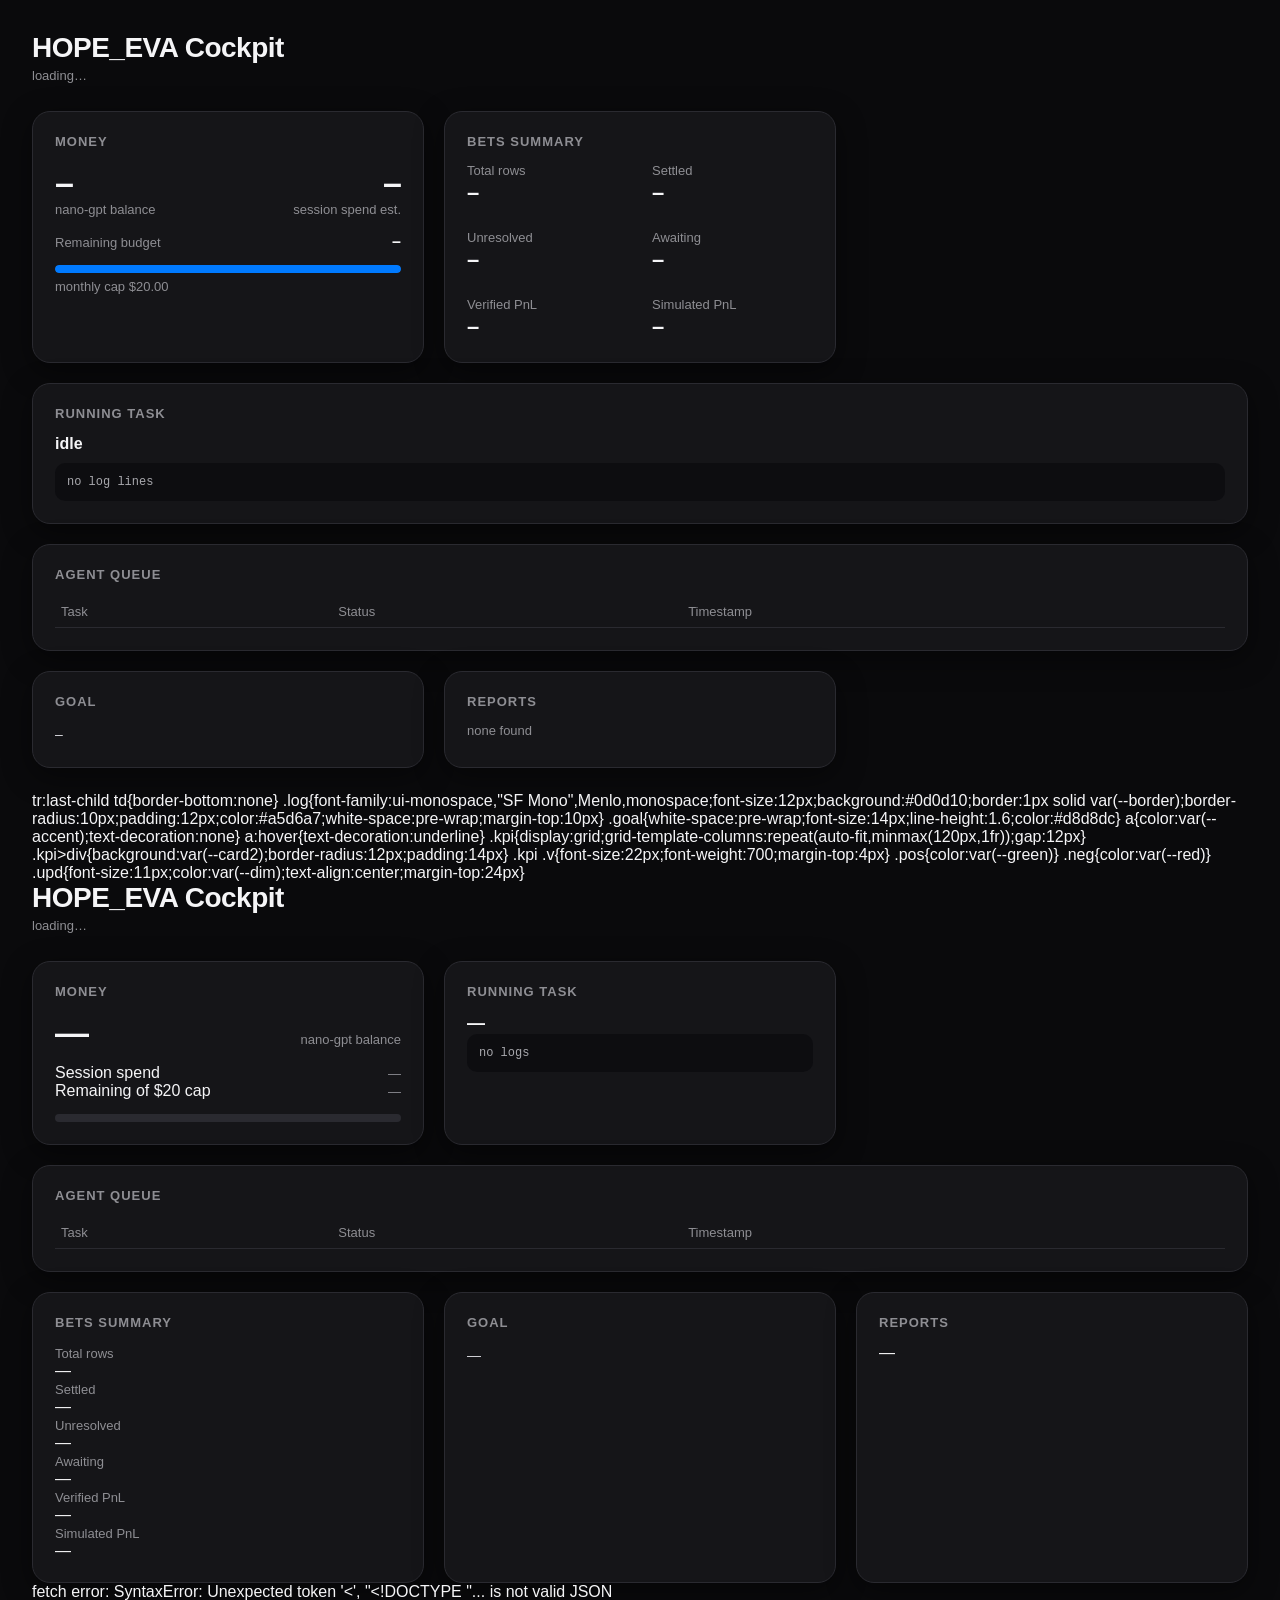
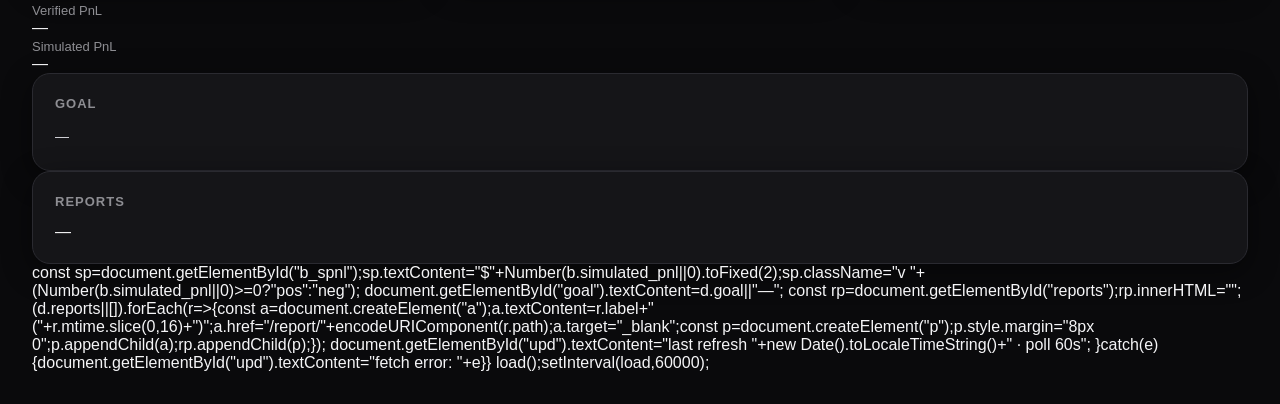
==== cockpit/index.html @ 5403aab2 "COCKPIT-1: dark premium web dashboard served on :8790" ====
<!DOCTYPE html>
<html lang="en"><head><meta charset="utf-8"><meta name="viewport" content="width=device-width,initial-scale=1">
<title>HOPE_EVA Cockpit</title>
<style>
:root{--bg:#0a0a0c;--card:#151518;--card2:#1c1c21;--txt:#f5f5f7;--dim:#8e8e93;--accent:#007aff;--green:#30d158;--red:#ff453a;--border:#2a2a30}
*{margin:0;padding:0;box-sizing:border-box}
body{background:var(--bg);color:var(--txt);font-family:-apple-system,BlinkMacSystemFont,"SF Pro Display","Segoe UI",Roboto,Helvetica,Arial,sans-serif;-webkit-font-smoothing:antialiased;padding:32px;min-height:100vh}
h1{font-size:28px;font-weight:700;letter-spacing:-.5px}
h2{font-size:13px;font-weight:600;text-transform:uppercase;letter-spacing:1px;color:var(--dim);margin-bottom:14px}
.sub{color:var(--dim);font-size:13px;margin-top:4px}
.grid{display:grid;grid-template-columns:repeat(auto-fit,minmax(340px,1fr));gap:20px;margin-top:28px}
.card{background:var(--card);border:1px solid var(--border);border-radius:18px;padding:22px;box-shadow:0 8px 30px rgba(0,0,0,.45)}
.full{grid-column:1/-1}
.row{display:flex;justify-content:space-between;align-items:baseline;gap:12px}
.big{font-size:34px;font-weight:700;letter-spacing:-1px}
.dim{color:var(--dim);font-size:13px}
.bar{height:8px;background:#2a2a30;border-radius:4px;overflow:hidden;margin-top:14px}
.bar>div{height:100%;background:var(--accent);border-radius:4px;transition:width .6s ease}
.bar>div.warn{background:var(--red)}
.pill{display:inline-block;padding:3px 10px;border-radius:20px;font-size:11px;font-weight:600}
.pending{background:rgba(255,214,10,.15);color:#ffd60a}
.running{background:rgba(0,122,255,.18);color:var(--accent)}
.done{background:rgba(48,209,88,.15);color:var(--green)}
table{width:100%;border-collapse:collapse;font-size:13px}
th{text-align:left;color:var(--dim);font-weight:500;padding:8px 6px;border-bottom:1px solid var(--border)}
td{padding:8px 6px;border-bottom:1px solid rgba(42,42,48,.5)}
.log{font-family:"SF Mono",Menlo,monospace;font-size:12px;background:#0d0d10;border-radius:10px;padding:12px;color:#a8a8ad;white-space:pre-wrap;word-break:break-all}
.goal{font-size:14px;line-height:1.6;color:#d1d1d6;white-space:pre-wrap}
a{color:var(--accent);text-decoration:none}
a:hover{text-decoration:underline}
.pos{color:var(--green)}.neg{color:var(--red)}
.stat{display:flex;gap:24px;flex-wrap:wrap}
.stat>div{flex:1;min-width:110px}
.stat .v{font-size:22px;font-weight:700;margin-top:2px}
.foot{margin-top:24px;color:var(--dim);font-size:12px;text-align:center}
</style></head><body>
<h1>HOPE_EVA Cockpit</h1><div class="sub" id="gen">loading…</div>
<div class="grid">
<div class="card"><h2>Money</h2><div class="row"><div><div class="big" id="bal">–</div><div class="dim">nano-gpt balance</div></div><div style="text-align:right"><div class="big" id="spend">–</div><div class="dim">session spend est.</div></div></div><div class="row" style="margin-top:16px"><span class="dim">Remaining budget</span><span id="rem" style="font-weight:600">–</span></div><div class="bar"><div id="rembar" style="width:100%"></div></div><div class="dim" style="margin-top:6px">monthly cap $20.00</div></div>
<div class="card"><h2>Bets Summary</h2><div class="stat">
<div><div class="dim">Total rows</div><div class="v" id="b_total">–</div></div>
<div><div class="dim">Settled</div><div class="v" id="b_settled">–</div></div>
<div><div class="dim">Unresolved</div><div class="v" id="b_unres">–</div></div>
<div><div class="dim">Awaiting</div><div class="v" id="b_await">–</div></div>
<div><div class="dim">Verified PnL</div><div class="v" id="b_vpnl">–</div></div>
<div><div class="dim">Simulated PnL</div><div class="v" id="b_spnl">–</div></div>
</div></div>
<div class="card full"><h2>Running Task</h2><div id="rtask" style="font-weight:600;margin-bottom:10px">idle</div><div class="log" id="rlog">no log lines</div></div>
<div class="card full"><h2>Agent Queue</h2><table><thead><tr><th>Task</th><th>Status</th><th>Timestamp</th></tr></thead><tbody id="qbody"></tbody></table></div>
<div class="card"><h2>Goal</h2><div class="goal" id="goal">–</div></div>
<div class="card"><h2>Reports</h2><div id="reports" class="dim">none found</div></div>
</div>
<div class="foot" id="foot"></div>
tr:last-child td{border-bottom:none}
.log{font-family:ui-monospace,"SF Mono",Menlo,monospace;font-size:12px;background:#0d0d10;border:1px solid var(--border);border-radius:10px;padding:12px;color:#a5d6a7;white-space:pre-wrap;margin-top:10px}
.goal{white-space:pre-wrap;font-size:14px;line-height:1.6;color:#d8d8dc}
a{color:var(--accent);text-decoration:none}
a:hover{text-decoration:underline}
.kpi{display:grid;grid-template-columns:repeat(auto-fit,minmax(120px,1fr));gap:12px}
.kpi>div{background:var(--card2);border-radius:12px;padding:14px}
.kpi .v{font-size:22px;font-weight:700;margin-top:4px}
.pos{color:var(--green)} .neg{color:var(--red)}
.upd{font-size:11px;color:var(--dim);text-align:center;margin-top:24px}
</style></head><body>
<h1>HOPE_EVA Cockpit</h1><div class="sub" id="gen">loading…</div>
<div class="grid">
<div class="card"><h2>Money</h2><div class="row"><span class="big" id="bal">—</span><span class="dim">nano-gpt balance</span></div><div class="row" style="margin-top:12px"><span>Session spend</span><span id="spend" class="dim">—</span></div><div class="row"><span>Remaining of $20 cap</span><span id="rem" class="dim">—</span></div><div class="bar"><div id="capbar" style="width:0%"></div></div></div>
<div class="card"><h2>Running Task</h2><div id="rtask" class="big" style="font-size:18px">—</div><div class="log" id="rlog">no logs</div></div>
<div class="card full"><h2>Agent Queue</h2><table><thead><tr><th>Task</th><th>Status</th><th>Timestamp</th></tr></thead><tbody id="qbody"></tbody></table></div>
<div class="card"><h2>Bets Summary</h2><div class="kpi">
<div><span class="dim">Total rows</span><div class="v" id="b_total">—</div></div>
<div><span class="dim">Settled</span><div class="v" id="b_settled">—</div></div>
<div><span class="dim">Unresolved</span><div class="v" id="b_unres">—</div></div>
<div><span class="dim">Awaiting</span><div class="v" id="b_await">—</div></div>
<div><span class="dim">Verified PnL</span><div class="v" id="b_vpnl">—</div></div>
<div><span class="dim">Simulated PnL</span><div class="v" id="b_spnl">—</div></div>
</div></div>
<div class="card"><h2>Goal</h2><div class="goal" id="goal">—</div></div>
<div class="card"><h2>Reports</h2><div id="reports">—</div></div>
</div><div class="upd" id="upd"></div>
<div><span class="dim">Verified PnL</span><div class="v" id="b_vpnl">—</div></div>
<div><span class="dim">Simulated PnL</span><div class="v" id="b_spnl">—</div></div>
</div></div>
<div class="card"><h2>Goal</h2><div class="goal" id="goal">—</div></div>
<div class="card"><h2>Reports</h2><div id="reports">—</div></div>
</div>
<div class="upd" id="upd"></div>
<script>
async function load(){try{const r=await fetch("/cockpit.json?t="+Date.now());const d=await r.json();
document.getElementById("gen").textContent="generated "+d.generated_at;
const m=d.money||{};document.getElementById("bal").textContent=(m.balance!=null?"$"+Number(m.balance).toFixed(2):"—");
document.getElementById("spend").textContent="$"+Number(m.session_spend||0).toFixed(2);
const rem=Number(m.remaining||0),cap=Number(m.monthly_cap||20);
document.getElementById("rem").textContent="$"+rem.toFixed(2);
const pct=Math.max(0,Math.min(100,(m.session_spend||0)/cap*100));
const bar=document.getElementById("capbar");bar.style.width=pct+"%";bar.className=pct>85?"warn":"";
const rt=d.running||{};document.getElementById("rtask").textContent=rt.task||"idle";
document.getElementById("rlog").textContent=(rt.log_lines&&rt.log_lines.length)?rt.log_lines.join("\n"):"no logs";
const qb=document.getElementById("qbody");qb.innerHTML="";(d.queue||[]).forEach(t=>{const tr=document.createElement("tr");tr.innerHTML="<td>"+t.name+"</td><td><span class=\"pill "+t.status+"\">"+t.status+"</span></td><td class=\"dim\">"+t.timestamp+"</td>";qb.appendChild(tr);});
const b=d.bets||{};const set=(id,v)=>{const e=document.getElementById(id);e.textContent=v;};
set("b_total",b.total_rows??"—");set("b_settled",b.settled??"—");set("b_unres",b.unresolved??"—");set("b_await",b.awaiting??"—");
const pnl=(v)=>{const n=Number(v||0);const e=document.getElementById("b_vpnl");};
const vp=document.getElementById("b_vpnl");vp.textContent="$"+Number(b.verified_pnl||0).toFixed(2);vp.className="v "+(Number(b.verified_pnl||0)>=0?"pos":"neg");
const sp=document.getElementById("b_spnl");sp.textContent="$"+Number(b.simulated_pnl||0).toFixed(2);sp.className="v "+(Number(b.simulated_pnl||0)>=0?"pos":"neg");
document.getElementById("goal").textContent=d.goal||"—";
const rp=document.getElementById("reports");rp.innerHTML="";(d.reports||[]).forEach(r=>{const a=document.createElement("a");a.textContent=r.label+" — "+r.mtime;a.href="/reports/"+encodeURIComponent(r.label.replace(/\s+/g,"_"))+".html";a.target="_blank";const div=document.createElement("div");div.style.margin="8px 0";div.appendChild(a);rp.appendChild(div);});
document.getElementById("upd").textContent="last refresh "+new Date().toLocaleTimeString();}catch(e){document.getElementById("upd").textContent="fetch error: "+e;}}
load();setInterval(load,60000);
</script></body></html>
const sp=document.getElementById("b_spnl");sp.textContent="$"+Number(b.simulated_pnl||0).toFixed(2);sp.className="v "+(Number(b.simulated_pnl||0)>=0?"pos":"neg");
document.getElementById("goal").textContent=d.goal||"—";
const rp=document.getElementById("reports");rp.innerHTML="";(d.reports||[]).forEach(r=>{const a=document.createElement("a");a.textContent=r.label+"  ("+r.mtime.slice(0,16)+")";a.href="/report/"+encodeURIComponent(r.path);a.target="_blank";const p=document.createElement("p");p.style.margin="8px 0";p.appendChild(a);rp.appendChild(p);});
document.getElementById("upd").textContent="last refresh "+new Date().toLocaleTimeString()+" · poll 60s";
}catch(e){document.getElementById("upd").textContent="fetch error: "+e}}
load();setInterval(load,60000);
</script></body></html>
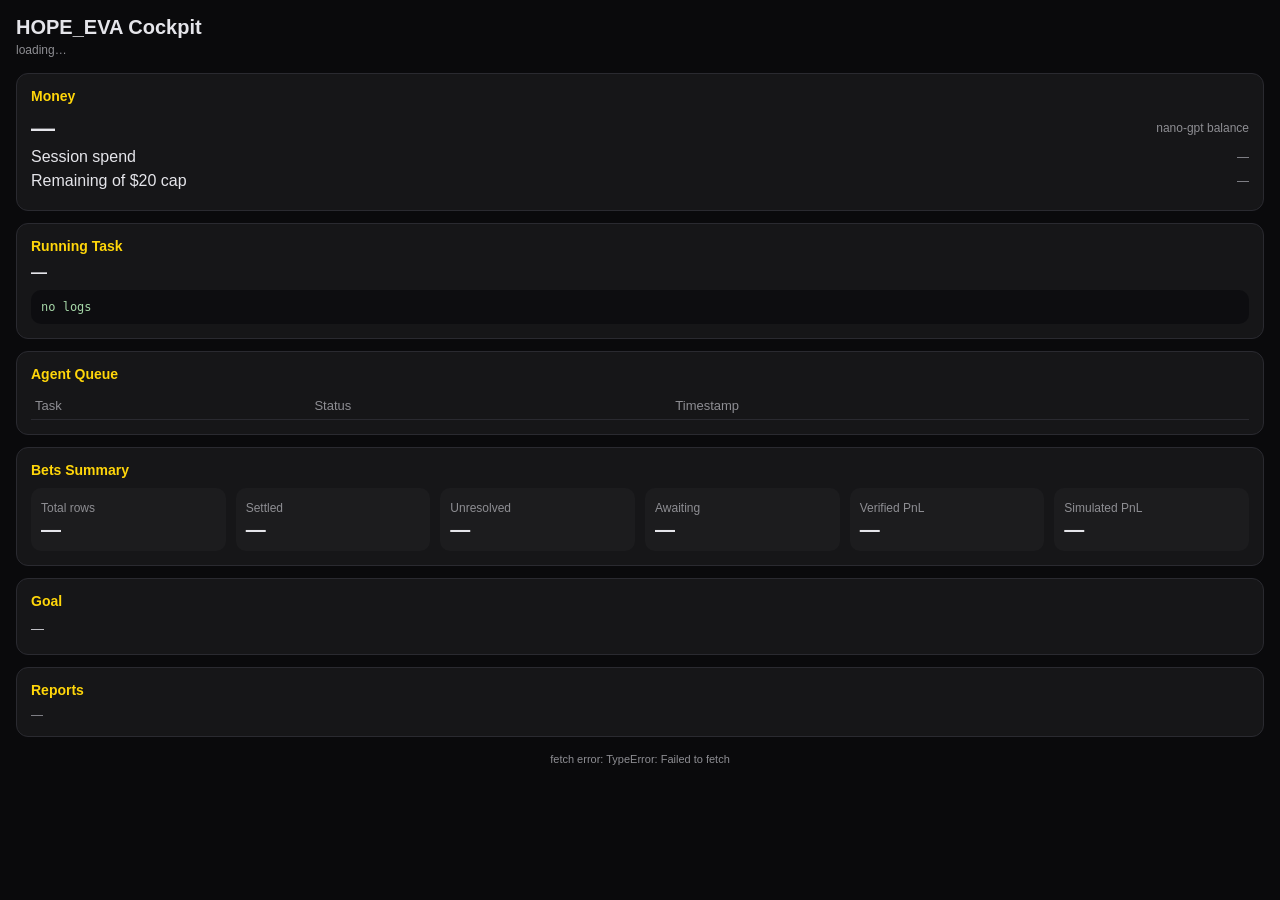
==== commit 9857eca9: "MINIAPP-HOST-1: serve cockpit at /cockpit/ (docs/cockpit/ kept)" ====
--- a/cockpit/index.html
+++ b/cockpit/index.html
@@ -1,72 +1,27 @@
-<!DOCTYPE html>
-<html lang="en"><head><meta charset="utf-8"><meta name="viewport" content="width=device-width,initial-scale=1">
+<!DOCTYPE html><html lang="en"><head><meta charset="utf-8"><meta name="viewport" content="width=device-width,initial-scale=1">
 <title>HOPE_EVA Cockpit</title>
 <style>
-:root{--bg:#0a0a0c;--card:#151518;--card2:#1c1c21;--txt:#f5f5f7;--dim:#8e8e93;--accent:#007aff;--green:#30d158;--red:#ff453a;--border:#2a2a30}
-*{margin:0;padding:0;box-sizing:border-box}
-body{background:var(--bg);color:var(--txt);font-family:-apple-system,BlinkMacSystemFont,"SF Pro Display","Segoe UI",Roboto,Helvetica,Arial,sans-serif;-webkit-font-smoothing:antialiased;padding:32px;min-height:100vh}
-h1{font-size:28px;font-weight:700;letter-spacing:-.5px}
-h2{font-size:13px;font-weight:600;text-transform:uppercase;letter-spacing:1px;color:var(--dim);margin-bottom:14px}
-.sub{color:var(--dim);font-size:13px;margin-top:4px}
-.grid{display:grid;grid-template-columns:repeat(auto-fit,minmax(340px,1fr));gap:20px;margin-top:28px}
-.card{background:var(--card);border:1px solid var(--border);border-radius:18px;padding:22px;box-shadow:0 8px 30px rgba(0,0,0,.45)}
-.full{grid-column:1/-1}
-.row{display:flex;justify-content:space-between;align-items:baseline;gap:12px}
-.big{font-size:34px;font-weight:700;letter-spacing:-1px}
-.dim{color:var(--dim);font-size:13px}
-.bar{height:8px;background:#2a2a30;border-radius:4px;overflow:hidden;margin-top:14px}
-.bar>div{height:100%;background:var(--accent);border-radius:4px;transition:width .6s ease}
-.bar>div.warn{background:var(--red)}
-.pill{display:inline-block;padding:3px 10px;border-radius:20px;font-size:11px;font-weight:600}
-.pending{background:rgba(255,214,10,.15);color:#ffd60a}
-.running{background:rgba(0,122,255,.18);color:var(--accent)}
-.done{background:rgba(48,209,88,.15);color:var(--green)}
+body{font-family:-apple-system,BlinkMacSystemFont,Segoe UI,Roboto,sans-serif;background:#0a0a0c;color:#e5e5ea;margin:0;padding:16px}
+h1{font-size:20px;margin:0 0 4px}.sub{color:#8e8e93;font-size:12px;margin-bottom:16px}
+.card{background:#161618;border:1px solid #2a2a30;border-radius:12px;padding:14px;margin-bottom:12px}
+h2{font-size:14px;margin:0 0 10px;color:#ffd60a}
+.big{font-size:24px;font-weight:700}.dim{color:#8e8e93;font-size:12px}
+.row{display:flex;justify-content:space-between;align-items:center;margin:6px 0}
 table{width:100%;border-collapse:collapse;font-size:13px}
-th{text-align:left;color:var(--dim);font-weight:500;padding:8px 6px;border-bottom:1px solid var(--border)}
-td{padding:8px 6px;border-bottom:1px solid rgba(42,42,48,.5)}
-.log{font-family:"SF Mono",Menlo,monospace;font-size:12px;background:#0d0d10;border-radius:10px;padding:12px;color:#a8a8ad;white-space:pre-wrap;word-break:break-all}
-.goal{font-size:14px;line-height:1.6;color:#d1d1d6;white-space:pre-wrap}
-a{color:var(--accent);text-decoration:none}
-a:hover{text-decoration:underline}
-.pos{color:var(--green)}.neg{color:var(--red)}
-.stat{display:flex;gap:24px;flex-wrap:wrap}
-.stat>div{flex:1;min-width:110px}
-.stat .v{font-size:22px;font-weight:700;margin-top:2px}
-.foot{margin-top:24px;color:var(--dim);font-size:12px;text-align:center}
+th{text-align:left;color:#8e8e93;font-weight:500;padding:6px 4px;border-bottom:1px solid #2a2a30}
+td{padding:6px 4px;border-bottom:1px solid rgba(42,42,48,.5)}
+.pill{padding:2px 8px;border-radius:10px;font-size:11px;background:rgba(142,142,147,.2)}
+.running{background:rgba(0,122,255,.18);color:#0a84ff}.done{background:rgba(48,209,88,.15);color:#30d158}
+.log{font-family:ui-monospace,Menlo,monospace;font-size:12px;background:#0d0d10;border-radius:10px;padding:10px;color:#a5d6a7;white-space:pre-wrap;word-break:break-all}
+.kpi{display:grid;grid-template-columns:repeat(auto-fit,minmax(100px,1fr));gap:10px}
+.kpi>div{background:#1c1c1e;border-radius:10px;padding:10px}.kpi .v{font-size:20px;font-weight:700;margin-top:2px}
+.pos{color:#30d158}.neg{color:#ff453a}.goal{white-space:pre-wrap;font-size:13px;line-height:1.6;color:#d8d8dc}
+.upd{font-size:11px;color:#8e8e93;text-align:center;margin-top:16px}
 </style></head><body>
 <h1>HOPE_EVA Cockpit</h1><div class="sub" id="gen">loading…</div>
-<div class="grid">
-<div class="card"><h2>Money</h2><div class="row"><div><div class="big" id="bal">–</div><div class="dim">nano-gpt balance</div></div><div style="text-align:right"><div class="big" id="spend">–</div><div class="dim">session spend est.</div></div></div><div class="row" style="margin-top:16px"><span class="dim">Remaining budget</span><span id="rem" style="font-weight:600">–</span></div><div class="bar"><div id="rembar" style="width:100%"></div></div><div class="dim" style="margin-top:6px">monthly cap $20.00</div></div>
-<div class="card"><h2>Bets Summary</h2><div class="stat">
-<div><div class="dim">Total rows</div><div class="v" id="b_total">–</div></div>
-<div><div class="dim">Settled</div><div class="v" id="b_settled">–</div></div>
-<div><div class="dim">Unresolved</div><div class="v" id="b_unres">–</div></div>
-<div><div class="dim">Awaiting</div><div class="v" id="b_await">–</div></div>
-<div><div class="dim">Verified PnL</div><div class="v" id="b_vpnl">–</div></div>
-<div><div class="dim">Simulated PnL</div><div class="v" id="b_spnl">–</div></div>
-</div></div>
-<div class="card full"><h2>Running Task</h2><div id="rtask" style="font-weight:600;margin-bottom:10px">idle</div><div class="log" id="rlog">no log lines</div></div>
-<div class="card full"><h2>Agent Queue</h2><table><thead><tr><th>Task</th><th>Status</th><th>Timestamp</th></tr></thead><tbody id="qbody"></tbody></table></div>
-<div class="card"><h2>Goal</h2><div class="goal" id="goal">–</div></div>
-<div class="card"><h2>Reports</h2><div id="reports" class="dim">none found</div></div>
-</div>
-<div class="foot" id="foot"></div>
-tr:last-child td{border-bottom:none}
-.log{font-family:ui-monospace,"SF Mono",Menlo,monospace;font-size:12px;background:#0d0d10;border:1px solid var(--border);border-radius:10px;padding:12px;color:#a5d6a7;white-space:pre-wrap;margin-top:10px}
-.goal{white-space:pre-wrap;font-size:14px;line-height:1.6;color:#d8d8dc}
-a{color:var(--accent);text-decoration:none}
-a:hover{text-decoration:underline}
-.kpi{display:grid;grid-template-columns:repeat(auto-fit,minmax(120px,1fr));gap:12px}
-.kpi>div{background:var(--card2);border-radius:12px;padding:14px}
-.kpi .v{font-size:22px;font-weight:700;margin-top:4px}
-.pos{color:var(--green)} .neg{color:var(--red)}
-.upd{font-size:11px;color:var(--dim);text-align:center;margin-top:24px}
-</style></head><body>
-<h1>HOPE_EVA Cockpit</h1><div class="sub" id="gen">loading…</div>
-<div class="grid">
-<div class="card"><h2>Money</h2><div class="row"><span class="big" id="bal">—</span><span class="dim">nano-gpt balance</span></div><div class="row" style="margin-top:12px"><span>Session spend</span><span id="spend" class="dim">—</span></div><div class="row"><span>Remaining of $20 cap</span><span id="rem" class="dim">—</span></div><div class="bar"><div id="capbar" style="width:0%"></div></div></div>
-<div class="card"><h2>Running Task</h2><div id="rtask" class="big" style="font-size:18px">—</div><div class="log" id="rlog">no logs</div></div>
-<div class="card full"><h2>Agent Queue</h2><table><thead><tr><th>Task</th><th>Status</th><th>Timestamp</th></tr></thead><tbody id="qbody"></tbody></table></div>
+<div class="card"><h2>Money</h2><div class="row"><span class="big" id="bal">—</span><span class="dim">nano-gpt balance</span></div><div class="row"><span>Session spend</span><span id="spend" class="dim">—</span></div><div class="row"><span>Remaining of $20 cap</span><span id="rem" class="dim">—</span></div></div>
+<div class="card"><h2>Running Task</h2><div id="rtask" style="font-weight:600;margin-bottom:8px">—</div><div class="log" id="rlog">no logs</div></div>
+<div class="card"><h2>Agent Queue</h2><table><thead><tr><th>Task</th><th>Status</th><th>Timestamp</th></tr></thead><tbody id="qbody"></tbody></table></div>
 <div class="card"><h2>Bets Summary</h2><div class="kpi">
 <div><span class="dim">Total rows</span><div class="v" id="b_total">—</div></div>
 <div><span class="dim">Settled</span><div class="v" id="b_settled">—</div></div>
@@ -76,41 +31,24 @@
 <div><span class="dim">Simulated PnL</span><div class="v" id="b_spnl">—</div></div>
 </div></div>
 <div class="card"><h2>Goal</h2><div class="goal" id="goal">—</div></div>
-<div class="card"><h2>Reports</h2><div id="reports">—</div></div>
-</div><div class="upd" id="upd"></div>
-<div><span class="dim">Verified PnL</span><div class="v" id="b_vpnl">—</div></div>
-<div><span class="dim">Simulated PnL</span><div class="v" id="b_spnl">—</div></div>
-</div></div>
-<div class="card"><h2>Goal</h2><div class="goal" id="goal">—</div></div>
-<div class="card"><h2>Reports</h2><div id="reports">—</div></div>
-</div>
+<div class="card"><h2>Reports</h2><div id="reports" class="dim">—</div></div>
 <div class="upd" id="upd"></div>
 <script>
-async function load(){try{const r=await fetch("/cockpit.json?t="+Date.now());const d=await r.json();
+const API="http://188.137.232.34:8790";
+async function load(){try{const r=await fetch(API+"/api/cockpit.json?t="+Date.now());const d=await r.json();
 document.getElementById("gen").textContent="generated "+d.generated_at;
 const m=d.money||{};document.getElementById("bal").textContent=(m.balance!=null?"$"+Number(m.balance).toFixed(2):"—");
 document.getElementById("spend").textContent="$"+Number(m.session_spend||0).toFixed(2);
-const rem=Number(m.remaining||0),cap=Number(m.monthly_cap||20);
-document.getElementById("rem").textContent="$"+rem.toFixed(2);
-const pct=Math.max(0,Math.min(100,(m.session_spend||0)/cap*100));
-const bar=document.getElementById("capbar");bar.style.width=pct+"%";bar.className=pct>85?"warn":"";
+document.getElementById("rem").textContent="$"+Number(m.remaining||0).toFixed(2);
 const rt=d.running||{};document.getElementById("rtask").textContent=rt.task||"idle";
 document.getElementById("rlog").textContent=(rt.log_lines&&rt.log_lines.length)?rt.log_lines.join("\n"):"no logs";
 const qb=document.getElementById("qbody");qb.innerHTML="";(d.queue||[]).forEach(t=>{const tr=document.createElement("tr");tr.innerHTML="<td>"+t.name+"</td><td><span class=\"pill "+t.status+"\">"+t.status+"</span></td><td class=\"dim\">"+t.timestamp+"</td>";qb.appendChild(tr);});
-const b=d.bets||{};const set=(id,v)=>{const e=document.getElementById(id);e.textContent=v;};
+const b=d.bets||{};const set=(id,v)=>{document.getElementById(id).textContent=v;};
 set("b_total",b.total_rows??"—");set("b_settled",b.settled??"—");set("b_unres",b.unresolved??"—");set("b_await",b.awaiting??"—");
-const pnl=(v)=>{const n=Number(v||0);const e=document.getElementById("b_vpnl");};
 const vp=document.getElementById("b_vpnl");vp.textContent="$"+Number(b.verified_pnl||0).toFixed(2);vp.className="v "+(Number(b.verified_pnl||0)>=0?"pos":"neg");
 const sp=document.getElementById("b_spnl");sp.textContent="$"+Number(b.simulated_pnl||0).toFixed(2);sp.className="v "+(Number(b.simulated_pnl||0)>=0?"pos":"neg");
 document.getElementById("goal").textContent=d.goal||"—";
-const rp=document.getElementById("reports");rp.innerHTML="";(d.reports||[]).forEach(r=>{const a=document.createElement("a");a.textContent=r.label+" — "+r.mtime;a.href="/reports/"+encodeURIComponent(r.label.replace(/\s+/g,"_"))+".html";a.target="_blank";const div=document.createElement("div");div.style.margin="8px 0";div.appendChild(a);rp.appendChild(div);});
+const rp=document.getElementById("reports");rp.innerHTML="";(d.reports||[]).forEach(r=>{const div=document.createElement("div");div.style.margin="6px 0";div.textContent=r.label+" — "+r.mtime;rp.appendChild(div);});
 document.getElementById("upd").textContent="last refresh "+new Date().toLocaleTimeString();}catch(e){document.getElementById("upd").textContent="fetch error: "+e;}}
 load();setInterval(load,60000);
 </script></body></html>
-const sp=document.getElementById("b_spnl");sp.textContent="$"+Number(b.simulated_pnl||0).toFixed(2);sp.className="v "+(Number(b.simulated_pnl||0)>=0?"pos":"neg");
-document.getElementById("goal").textContent=d.goal||"—";
-const rp=document.getElementById("reports");rp.innerHTML="";(d.reports||[]).forEach(r=>{const a=document.createElement("a");a.textContent=r.label+"  ("+r.mtime.slice(0,16)+")";a.href="/report/"+encodeURIComponent(r.path);a.target="_blank";const p=document.createElement("p");p.style.margin="8px 0";p.appendChild(a);rp.appendChild(p);});
-document.getElementById("upd").textContent="last refresh "+new Date().toLocaleTimeString()+" · poll 60s";
-}catch(e){document.getElementById("upd").textContent="fetch error: "+e}}
-load();setInterval(load,60000);
-</script></body></html>
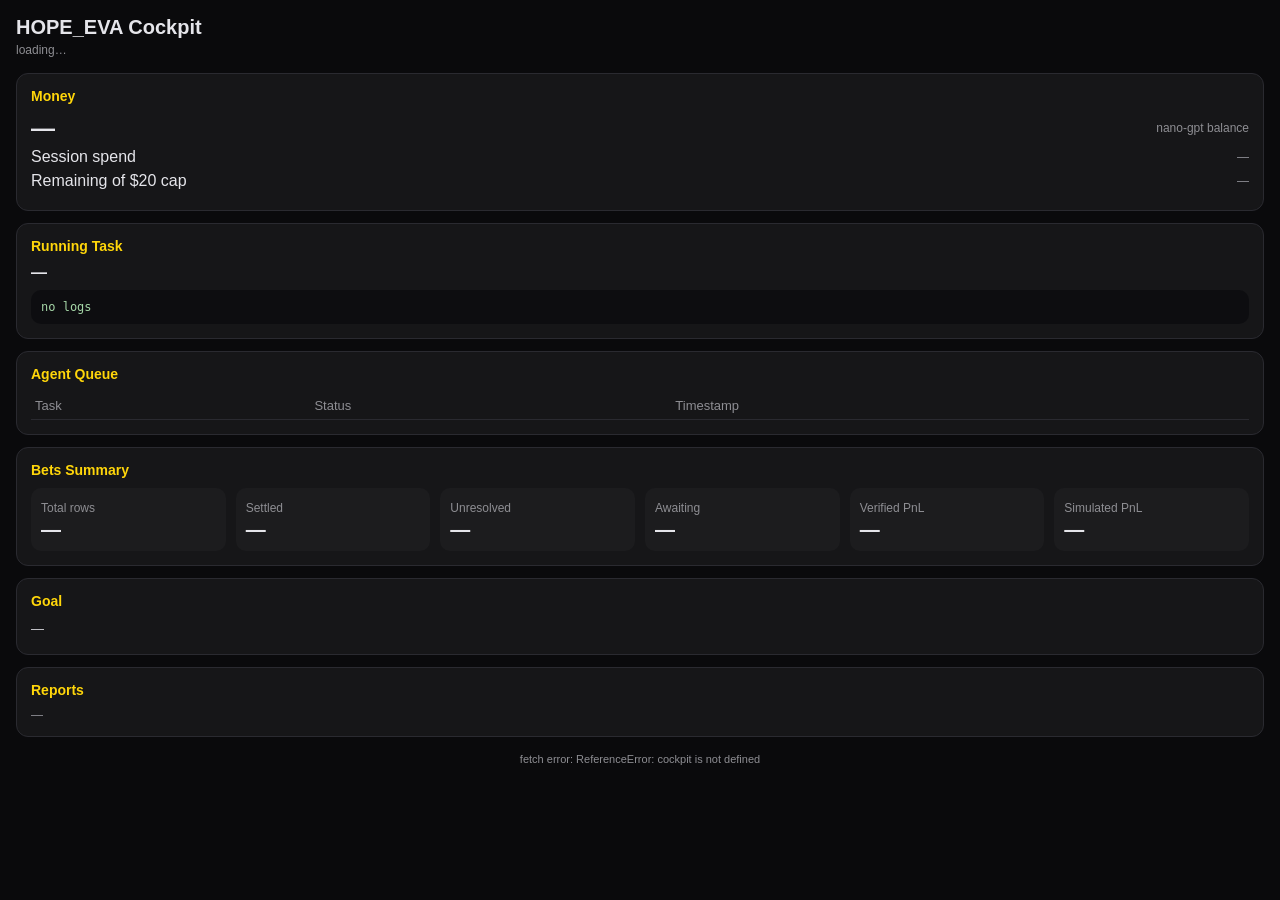
==== commit 6ad7c140: "cockpit live" ====
--- a/cockpit/index.html
+++ b/cockpit/index.html
@@ -34,8 +34,8 @@
 <div class="card"><h2>Reports</h2><div id="reports" class="dim">—</div></div>
 <div class="upd" id="upd"></div>
 <script>
-const API="http://188.137.232.34:8790";
-async function load(){try{const r=await fetch(API+"/api/cockpit.json?t="+Date.now());const d=await r.json();
+let DATA=null;
+async function load(){try{if(!DATA){DATA=await (await fetch(cockpit.json)).json();}const d=DATA;
 document.getElementById("gen").textContent="generated "+d.generated_at;
 const m=d.money||{};document.getElementById("bal").textContent=(m.balance!=null?"$"+Number(m.balance).toFixed(2):"—");
 document.getElementById("spend").textContent="$"+Number(m.session_spend||0).toFixed(2);
@@ -50,5 +50,5 @@
 document.getElementById("goal").textContent=d.goal||"—";
 const rp=document.getElementById("reports");rp.innerHTML="";(d.reports||[]).forEach(r=>{const div=document.createElement("div");div.style.margin="6px 0";div.textContent=r.label+" — "+r.mtime;rp.appendChild(div);});
 document.getElementById("upd").textContent="last refresh "+new Date().toLocaleTimeString();}catch(e){document.getElementById("upd").textContent="fetch error: "+e;}}
-load();setInterval(load,60000);
+load();
 </script></body></html>
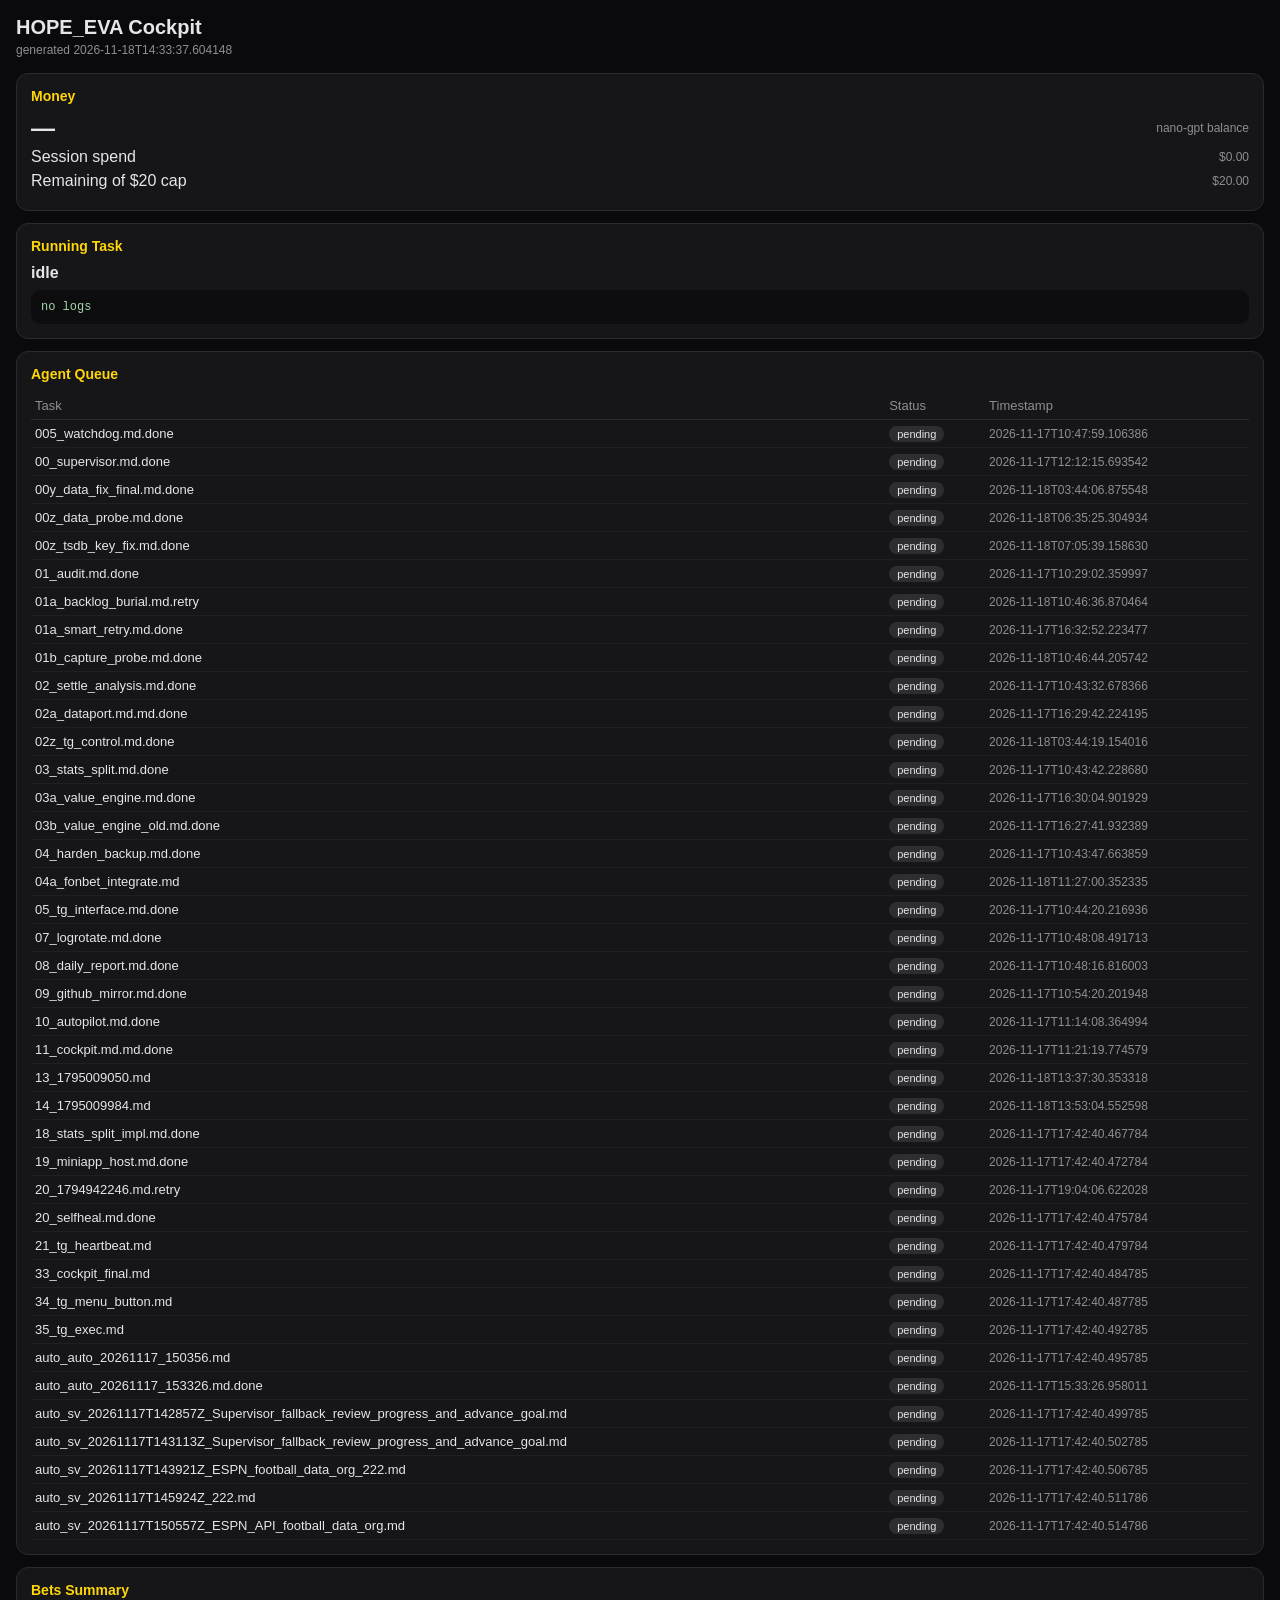
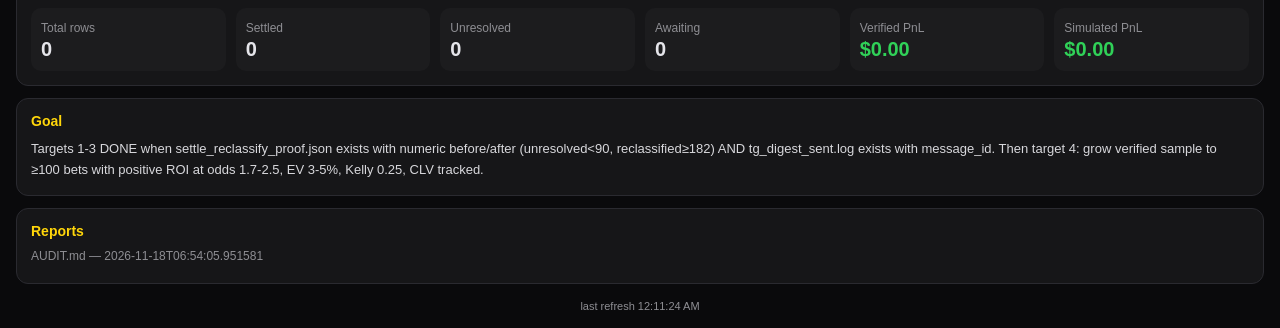
==== commit 2ca39a1b: "fix fetch quotes" ====
--- a/cockpit/index.html
+++ b/cockpit/index.html
@@ -35,7 +35,7 @@
 <div class="upd" id="upd"></div>
 <script>
 let DATA=null;
-async function load(){try{if(!DATA){DATA=await (await fetch(cockpit.json)).json();}const d=DATA;
+async function load(){try{if(!DATA){DATA=await (await fetch("cockpit.json")).json();}const d=DATA;
 document.getElementById("gen").textContent="generated "+d.generated_at;
 const m=d.money||{};document.getElementById("bal").textContent=(m.balance!=null?"$"+Number(m.balance).toFixed(2):"—");
 document.getElementById("spend").textContent="$"+Number(m.session_spend||0).toFixed(2);
